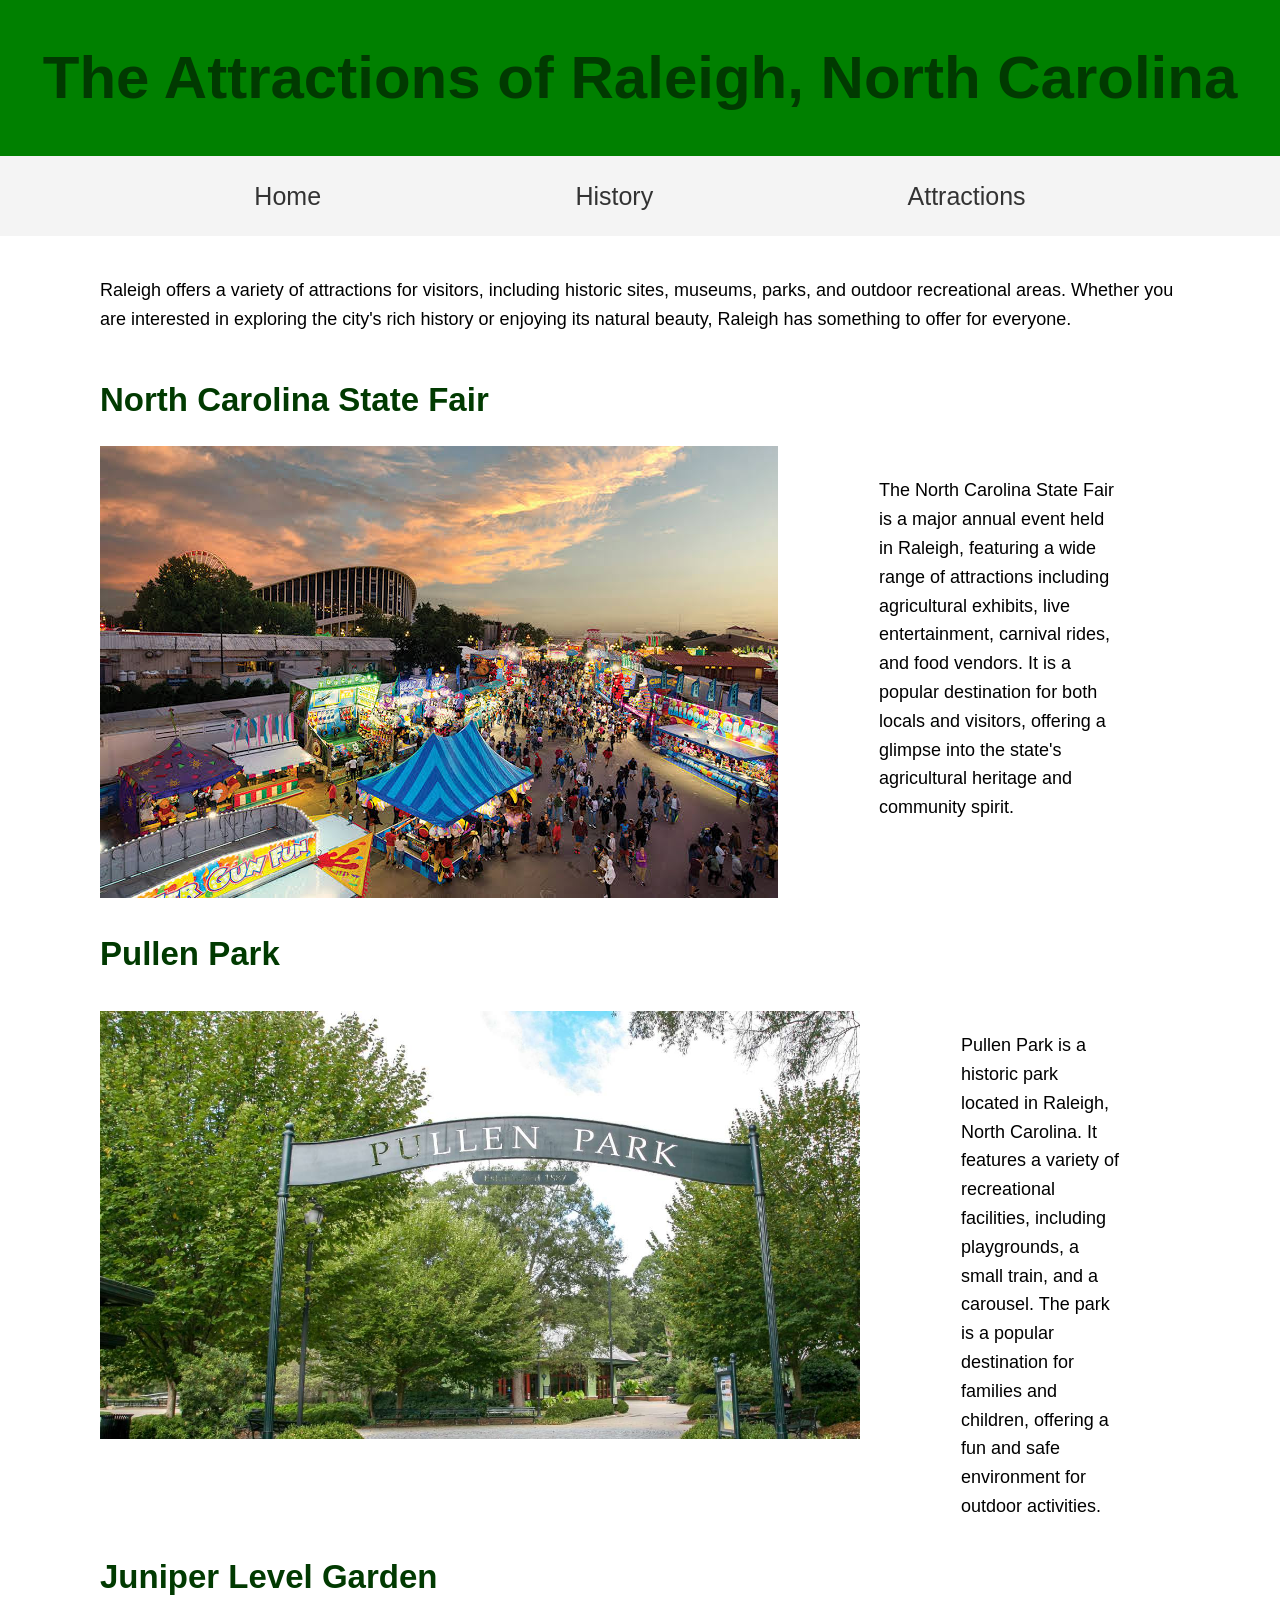
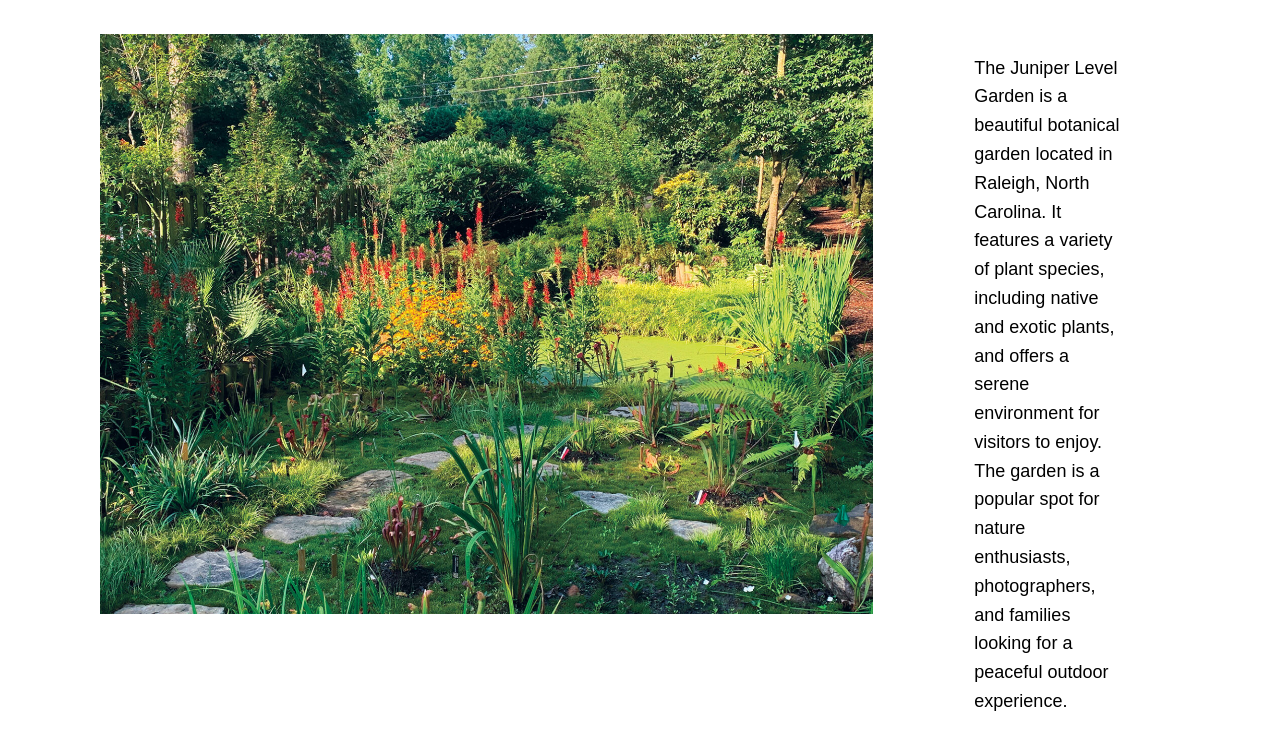
==== Final Project/attractions.html @ 87934058 "Add files via upload" ====
<!doctype html>
<html lang="en">

<head>
    <meta charset="UTF-8">
    <meta name="viewport" content="width=device-width, initial-scale=1.0">
    <link rel="stylesheet" href="css/styles.css">
    <title>Attractions of Raleigh, North Carolina</title>
</head>

<body>
    <header class="header">
        <h1>The Attractions of Raleigh, North Carolina</h1>
    </header>
    <nav>
        <ul class="main-menu">
            <li><a href="index.html">Home</a></li>
            <li><a href="history.html">History</a></li>
            <li><a href="attractions.html">Attractions</a></li>
        </ul>
    </nav>
    <section>
        <p class="intro">
            Raleigh offers a variety of attractions for visitors, including historic sites, museums, parks, and outdoor
            recreational areas. Whether you are interested in exploring the city's rich history or enjoying its natural
            beauty, Raleigh has something to offer for everyone.
        </p>
    </section>


    <header class="header2">
        <h2>North Carolina State Fair</h2>
    </header>
    <main class="content">

        <img class="state-fair" src="images/state-fair.jpg" alt="North Carolina State Fair">

        <div class="text-container">
            <p>
                The North Carolina State Fair is a major annual event held in Raleigh, featuring a wide range of
                attractions including agricultural exhibits, live entertainment, carnival rides, and food vendors. It is
                a popular destination for both locals and visitors, offering a glimpse into the state's agricultural
                heritage and community spirit.
            </p>
        </div>
    </main>

    <header class="header2">
        <h2>Pullen Park</h2>
    </header>
    <main class="content">

        <img class="pullen-park" src="images/pullen-park.jpg" alt="Pullen Park">

        <div class="text-container">
            <p>
                Pullen Park is a historic park located in Raleigh, North Carolina. It features a variety of recreational
                facilities, including playgrounds, a small train, and a carousel. The park is a popular destination for
                families and children, offering a fun and safe environment for outdoor activities.
            </p>
        </div>
    </main>

    <header class="header2">
        <h2>Juniper Level Garden</h2>
    </header>
    <main class="content">

        <img class="juniper-level" src="images/garden.jpg" alt="Juniper Level Garden">

        <div class="text-container">
            <p>
                The Juniper Level Garden is a beautiful botanical garden located in Raleigh, North Carolina. It features
                a variety of plant species, including native and exotic plants, and offers a serene environment for
                visitors to enjoy. The garden is a popular spot for nature enthusiasts, photographers, and families
                looking for a peaceful outdoor experience.
            </p>
        </div>
    </main>

</body>

</html>
---- Final Project/css/styles.css ----
* {
  margin: 0;
  padding: 0;
  box-sizing: border-box;
}

body {
  font-family: 'Poppins', sans-serif;
  color: #333;
  background-color: white;
  color: rgb(1, 58, 1);
  line-height: 1.6;
}

ul {
  list-style-type: none;
}

a {
  color: #333;
  text-decoration: none;
}

a:hover {
  color: red;
}

/* Header */
.header {
  display: flex;
  justify-content: center;
  align-items: center;
  font-size: 30px;
  padding: 30px;
  background-color: green;
  width: 100%;

  @media (max-width: 900px) {
    background-color: goldenrod;
    color: gold;
  }
}

.header2 {
  display: flex;
  justify-content: start;
  align-items: center;
  font-size: 22px;
  padding: 0px 0px 0px 100px;
  width: 100%;

  @media (max-width: 900px) {
    color: gold;
  }
}

.main-menu {
  display: flex;
  font-size: 25px;
  gap: 20px;
  padding: 20px;
  background-color: #f4f4f4;
  justify-content: space-evenly;
  color: black;
}

/* Main Content */

.text-container {
  display: flex;
  flex-direction: column;
  font-size: 18px;
  line-height: 1.6;
  padding: 30px 80px 10px;
  color: black;
}

.content {
  display: flex;
  gap: 1px;
  margin: 20px auto;
  justify-content: center;
  align-items: start;
  padding: 0 80px;
}

.raleigh-city {
  display: flex;
  justify-content: center;
  padding: 20px;
  width: 100%;
  height: auto;
}

.pope-house {
  display: block;
  width: 100%;
  height: auto;
  padding: 30px 20px 10px;
}

.theatre-little {
  display: block;
  width: 100%;
  max-width: 1050px;
  height: auto;
  padding: 30px 20px 10px;
}

.executive-mansion {
  display: block;
  width: 100%;
  max-width: 1100px;
  height: auto;
  padding: 10px 20px 10px;
}

.state-fair {
  display: block;
  padding: 0px 20px 10px;
  height: auto;

  @media (max-width: 900px) {
    max-width: 100%;
  }
}

.pullen-park {
  display: flex;
  max-width: 800px;
  width: 100%;
  height: auto;
  padding: 10px 20px 10px;
}

.juniper-level {
  display: block;
  justify-content: center;
  max-width: 100%;
  height: 600px;
  padding: 10px 20px 10px;
}

.intro {
  font-size: 18px;
  line-height: 1.6;
  padding: 40px 100px;
  color: black
}


/* Media Queries */
@media (max-width: 900px) {
  .header {
    display: flex;
    justify-content: center;
    padding: 30px 10px 10px;
    font-size: 15px;

    @media (max-width: 900px) {
      background-color: goldenrod;
    }
  }

  .header2 {
    display: flex;
    justify-content: center;
    padding: 0px 20px 0px;
    font-size: 15px;

    @media (max-width: 900px) {
      color: gold;
    }
  }

  .main-menu {
    flex-direction: row;
    font-size: 16px;
  }

  .content {
    flex-direction: column;
    justify-content: center;
    align-items: center;
    padding: 0px;
    min-width: 100%;
    height: auto;
  }

  .text-container {
    padding: 10px 20px;
    font-size: 14px;
  }

  .juniper-level {
    display: block;
    justify-content: center;
    max-width: 100%;
    height: auto;
    padding: 10px 20px 10px;
  }

  .intro {
    display: flex;
    padding: 10px 20px 10px;
    font-size: 14px;
  }
}
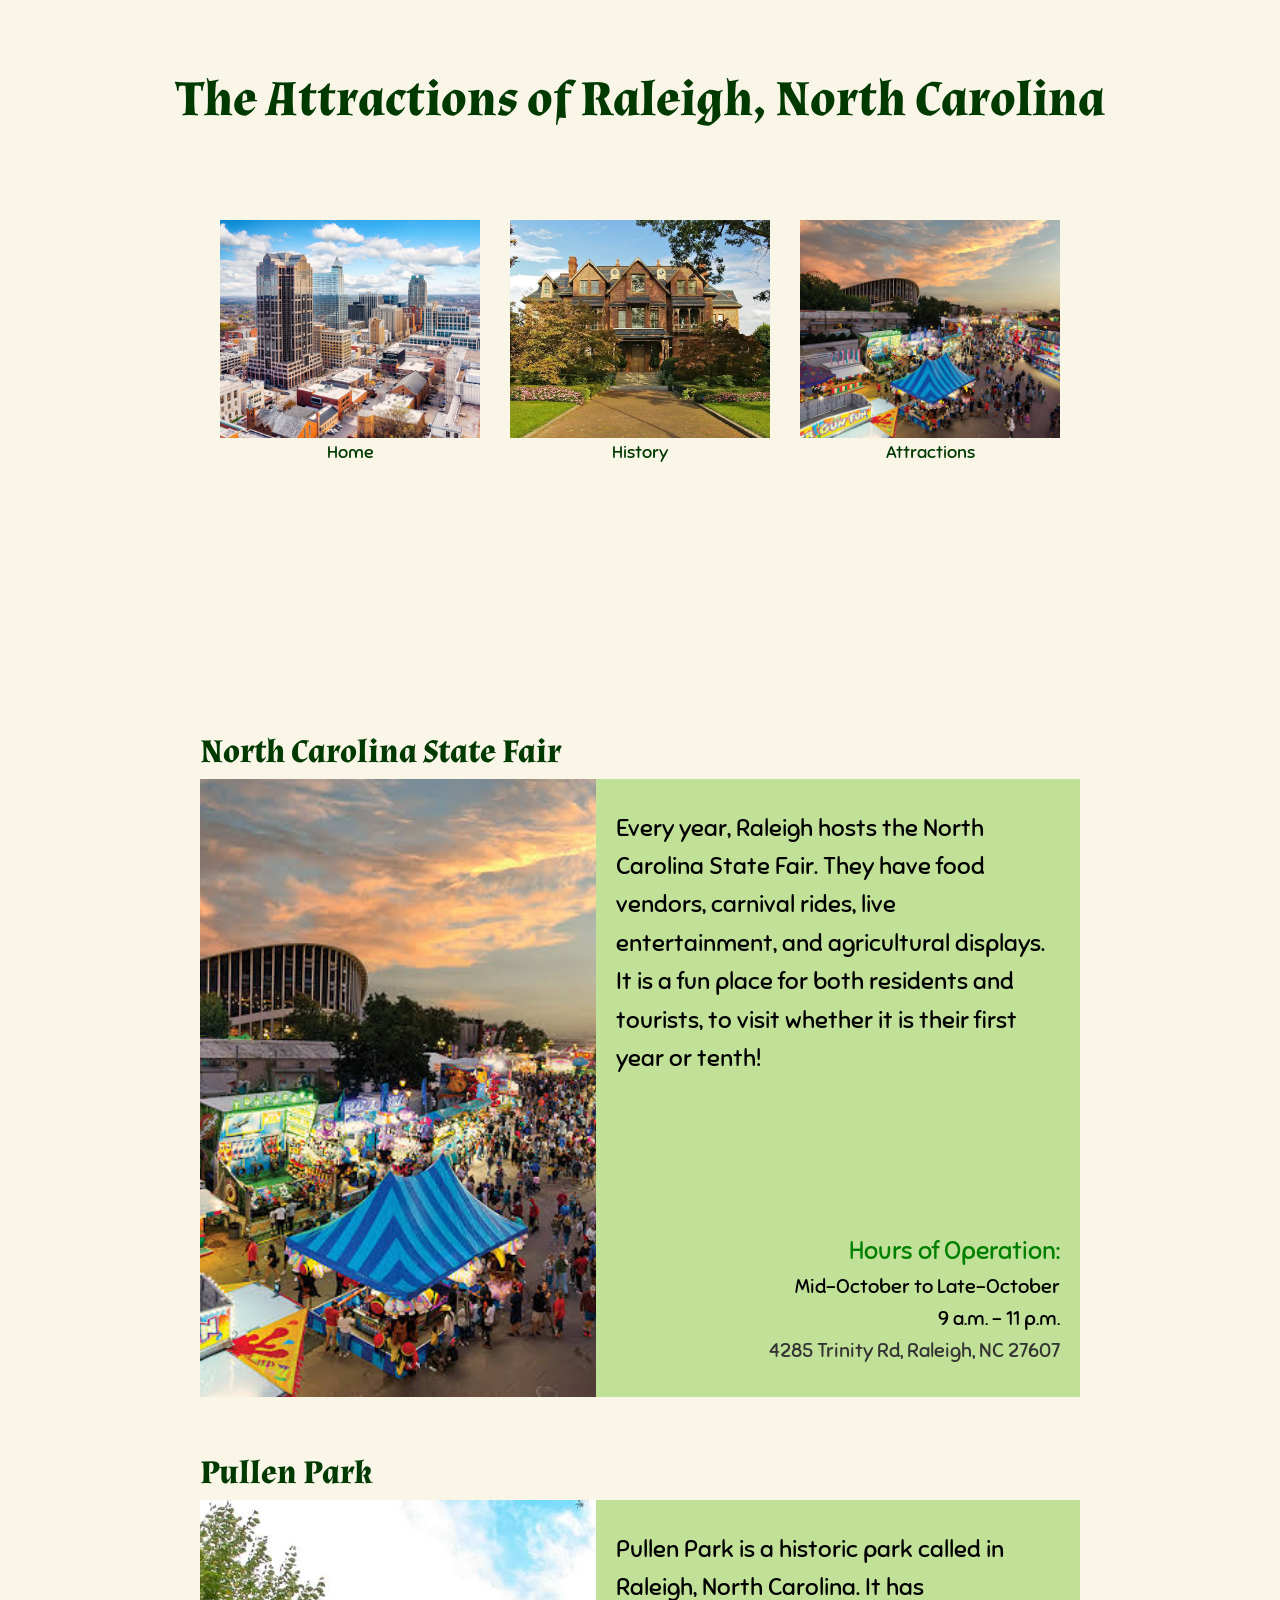
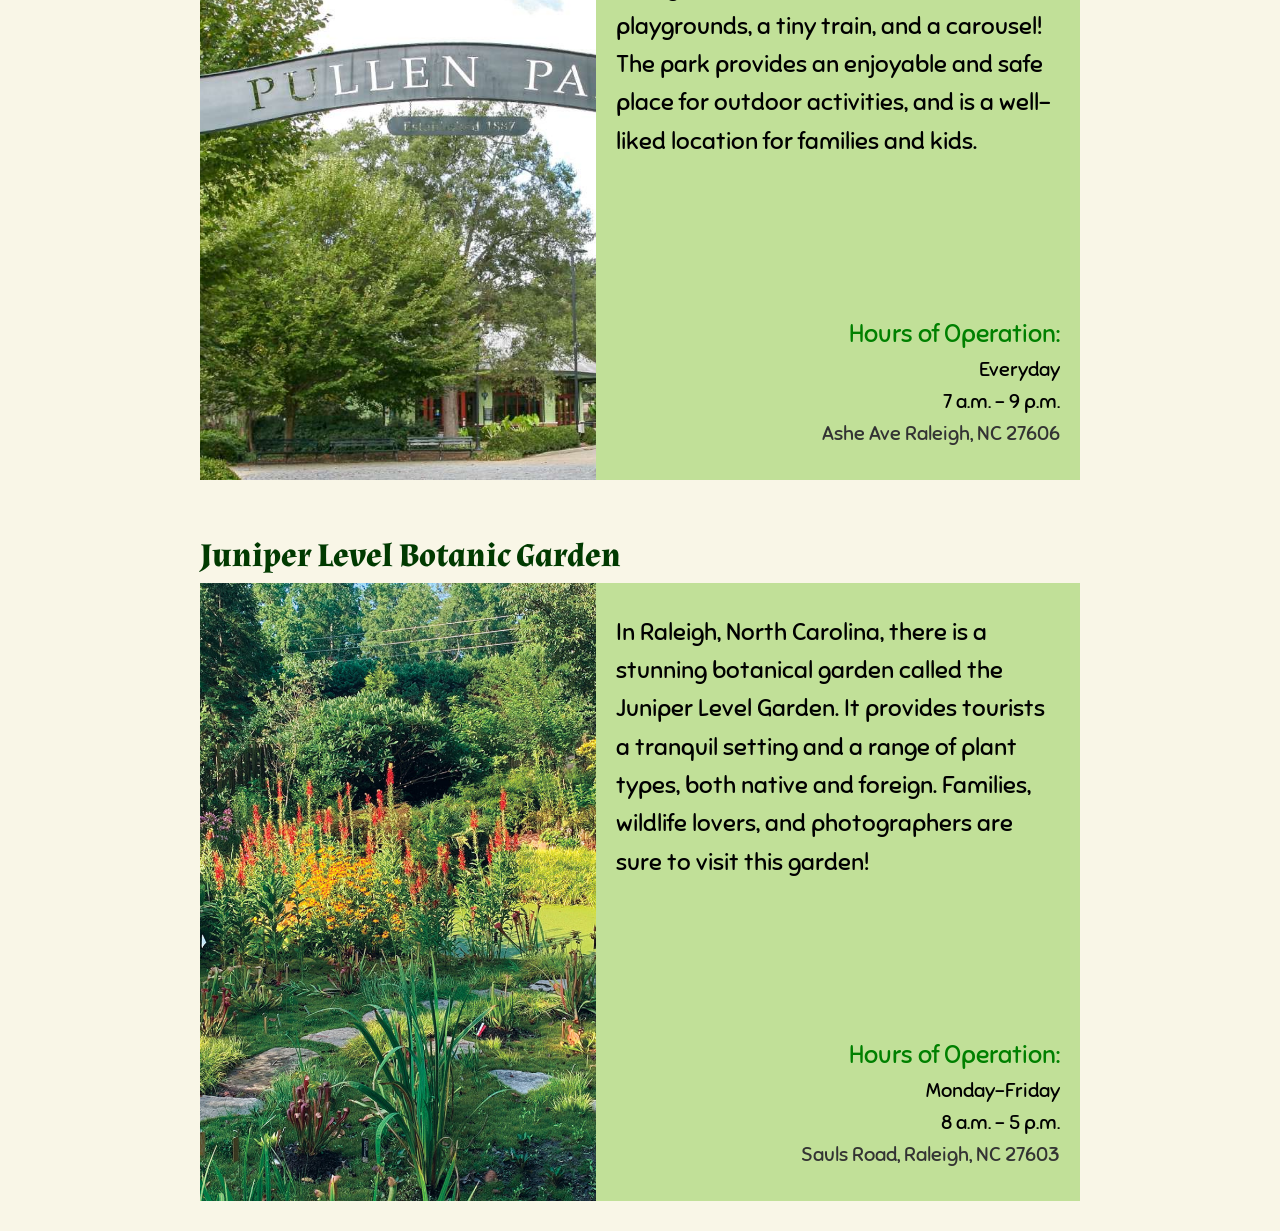
==== commit 1632c480: "11/6/2026" ====
--- a/Final Project/attractions.html
+++ b/Final Project/attractions.html
@@ -4,28 +4,38 @@
 <head>
     <meta charset="UTF-8">
     <meta name="viewport" content="width=device-width, initial-scale=1.0">
-    <link rel="stylesheet" href="css/styles.css">
+    <link rel="stylesheet" href="css/style.css">
+     <link rel="preconnect" href="https://fonts.googleapis.com">
+    <link rel="preconnect" href="https://fonts.gstatic.com" crossorigin>
+    <link href="https://fonts.googleapis.com/css2?family=Almendra:ital,wght@0,400;0,700;1,400;1,700&family=Pangolin&family=Sniglet:wght@400;800&display=swap" rel="stylesheet">
     <title>Attractions of Raleigh, North Carolina</title>
 </head>
 
 <body>
-    <header class="header">
-        <h1>The Attractions of Raleigh, North Carolina</h1>
-    </header>
-    <nav>
-        <ul class="main-menu">
-            <li><a href="index.html">Home</a></li>
-            <li><a href="history.html">History</a></li>
-            <li><a href="attractions.html">Attractions</a></li>
+     <div class="header-image">
+            <div class="header">
+                <h1 class="title">The Attractions of Raleigh, North Carolina</h1>
+            </div>
+            
+        </div>
+
+
+
+    <main class="menu">
+        <ul class="top">
+            <li><a href="index.html"><img class="city" src="images/city-of-raleigh.jpg" alt="A birdseye view of the downtown Raleigh, NC during the day"></a>
+                <p class="menu-item">Home</p>
+            </li>
+
+            <li><a href="history.html"><img class="house" src="images/mansion.jpg" alt="A front-facing shot of the Executive Mansion located in Raleigh, NC"></a>
+                <p class="menu-item">History</p>
+            </li>
+
+            <li><a href="attractions.html"><img class="party" src="images/state-fair.jpg" alt="Open hours picture of the annual North Carolina State Fair from a birdseye view"></a>
+                <p class="menu-item">Attractions</p>
+            </li>
         </ul>
-    </nav>
-    <section>
-        <p class="intro">
-            Raleigh offers a variety of attractions for visitors, including historic sites, museums, parks, and outdoor
-            recreational areas. Whether you are interested in exploring the city's rich history or enjoying its natural
-            beauty, Raleigh has something to offer for everyone.
-        </p>
-    </section>
+    </main> 
 
 
     <header class="header2">
@@ -33,14 +43,30 @@
     </header>
     <main class="content">
 
-        <img class="state-fair" src="images/state-fair.jpg" alt="North Carolina State Fair">
+        <img class="state-fair" src="images/state-fair.jpg"
+            alt="Open hours crowd picture of the annual North Carolina State Fair from a birdseye view">
 
         <div class="text-container">
             <p>
-                The North Carolina State Fair is a major annual event held in Raleigh, featuring a wide range of
-                attractions including agricultural exhibits, live entertainment, carnival rides, and food vendors. It is
-                a popular destination for both locals and visitors, offering a glimpse into the state's agricultural
-                heritage and community spirit.
+                Every year, Raleigh hosts the North Carolina State Fair. They have food vendors, carnival rides, live
+                entertainment, and agricultural displays. It is a fun place for both residents and tourists, to visit
+                whether it is their first year or tenth!
+            </p>
+            <br /><br /><br /><br />
+            <p class="hour">
+                Hours of Operation:
+            </p>
+            <p class="info">
+                Mid-October to Late-October
+            </p>
+
+            <p class="info">
+                9 a.m. - 11 p.m.
+            </p>
+            <p class="info">
+                <a
+                    href="https://www.google.com/maps/dir//North+Carolina+State+Fair,+4285+Trinity+Rd,+Raleigh,+NC+27607/@35.8450514,-78.8948735,15z/data=!4m8!4m7!1m0!1m5!1m1!1s0x89acf5b0eb4f985f:0xd6c5b2bfcef8aa27!2m2!1d-78.7142659!2d35.7964189?entry=ttu&g_ep=EgoyMDI2MTEwMy4wIKXMDSoASAFQAw%3D%3D">4285
+                    Trinity Rd, Raleigh, NC 27607</a>
             </p>
         </div>
     </main>
@@ -50,34 +76,70 @@
     </header>
     <main class="content">
 
-        <img class="pullen-park" src="images/pullen-park.jpg" alt="Pullen Park">
+        <img class="pullen-park" src="images/pullen-park.jpg" alt="A day shot of the entrance sign to Pullen Park">
 
         <div class="text-container">
             <p>
-                Pullen Park is a historic park located in Raleigh, North Carolina. It features a variety of recreational
-                facilities, including playgrounds, a small train, and a carousel. The park is a popular destination for
-                families and children, offering a fun and safe environment for outdoor activities.
+                Pullen Park is a historic park called in Raleigh, North Carolina. It has playgrounds, a tiny train, and
+                a carousel! The park provides an enjoyable and safe place for outdoor activities, and is a well-liked
+                location for families and kids.
+            </p>
+            <br /><br /><br /><br />
+            <p class="hour">
+                Hours of Operation:
+            </p>
+            <p class="info">
+                Everyday
+            </p>
+
+            <p class="info">
+                7 a.m. - 9 p.m.
+            </p>
+            <p class="info">
+                <a
+                    href="https://www.google.com/maps/place/520+Ashe+Ave,+Raleigh,+NC+27606/@35.7808483,-78.6643668,17z/data=!3m1!4b1!4m6!3m5!1s0x89acf58f65dda40d:0xebd02ab468a03177!8m2!3d35.7809709!4d-78.6646942!16s%2Fg%2F11bytpb_9t?entry=ttu&g_ep=EgoyMDI2MTEwMy4wIKXMDSoASAFQAw%3D%3D">Ashe
+                    Ave Raleigh, NC 27606</a>
             </p>
         </div>
     </main>
 
     <header class="header2">
-        <h2>Juniper Level Garden</h2>
+        <h2>Juniper Level Botanic Garden</h2>
     </header>
     <main class="content">
 
-        <img class="juniper-level" src="images/garden.jpg" alt="Juniper Level Garden">
+        <img class="juniper-level" src="images/garden.jpg"
+            alt="A sunny day photo in a section of the garden with stepping stones and colorful flowers">
 
         <div class="text-container">
             <p>
-                The Juniper Level Garden is a beautiful botanical garden located in Raleigh, North Carolina. It features
-                a variety of plant species, including native and exotic plants, and offers a serene environment for
-                visitors to enjoy. The garden is a popular spot for nature enthusiasts, photographers, and families
-                looking for a peaceful outdoor experience.
+                In Raleigh, North Carolina, there is a stunning botanical garden called the Juniper Level Garden. It
+                provides tourists a tranquil setting and a range of plant types, both native and foreign. Families,
+                wildlife lovers, and photographers are sure to visit this garden!
+            </p>
+            <br /><br /><br /><br />
+            <p class="hour">
+                Hours of Operation:
+            </p>
+            <p class="info">
+                Monday-Friday
+            </p>
+
+            <p class="info">
+                8 a.m. - 5 p.m.
+            </p>
+            <p class="info">
+                <a
+                    href=https://www.google.com/maps/place/Juniper+Level+Botanic+Garden/@35.626583,-78.6386718,17z/data=!3m1!4b1!4m6!3m5!1s0x89ac621832d1ffd5:0x7097f77a8fb350f2!8m2!3d35.626583!4d-78.6386718!16zL20vMGRtYjR4?entry=ttu&g_ep=EgoyMDI2MTEwMy4wIKXMDSoASAFQAw%3D%3D>Sauls
+                    Road, Raleigh, NC 27603</a>
             </p>
         </div>
     </main>
 
 </body>
 
+</html>
+
+</body>
+
 </html>
--- a/Final Project/css/style.css
+++ b/Final Project/css/style.css
@@ -0,0 +1,328 @@
+* {
+  margin: 0;
+  padding: 0;
+  box-sizing: border-box;
+}
+
+
+body {
+  font-family: "Sniglet", system-ui;
+  color: #333;
+  background-color: rgb(249, 246, 231);
+  color: rgb(1, 58, 1);
+  line-height: 1.6;
+  width: 100%;
+  height: auto;
+  background-size: cover;
+  padding: 0px 0px 30px;
+}
+
+.almendra-regular {
+  font-family: "Almendra", serif;
+  font-weight: 400;
+  font-style: normal;
+}
+
+.sniglet-regular {
+  font-family: "Sniglet", system-ui;
+  font-weight: 400;
+  font-style: normal;
+}
+
+ul {
+  list-style-type: none;
+}
+
+a {
+  color: #333;
+  text-decoration: none;
+}
+
+a:hover {
+  color: rgb(28, 138, 190);
+}
+
+/* Header */
+.header {
+  font-family: "Almendra", serif;
+  display: flex;
+  justify-content: center;
+  align-items: center;
+  font-size: 25px;
+  padding: 30px;
+  width: 100%;
+}
+
+.header-image {
+  display: flex;
+  background-image: linear-gradient(rgba(255, 253, 253, 0.65)), url('https://savorytraveler.com/wp-content/uploads/2023/04/1920x1080.jpg');
+  height: 200px;
+  background-position: center;
+  background-repeat: no-repeat;
+  background-size: cover;
+  position: relative;
+}
+
+.header2 {
+  font-family: "Almendra", serif;
+  display: flex;
+  justify-content: start;
+  align-items: center;
+  font-size: 22px;
+  padding: 50px 0px 0px 200px;
+  width: 100%;
+}
+
+.man-menu {
+  display: flex;
+  flex-direction: row;
+  font-size: 25px;
+  gap: 20px;
+  padding: 20px;
+  justify-content: center;
+  color: black;
+}
+
+.menu {
+  display: flex;
+  flex-direction: row;
+  justify-content: center;
+  padding: 0px 200px 0px;
+}
+
+/* Main Content */
+
+.text-container {
+  display: flex;
+  flex-direction: column;
+  font-size: 18px;
+  line-height: 1.6;
+  padding: 30px 20px 30px;
+  color: black;
+}
+
+.text-container {
+  font-size: 24px;
+  background-color: rgb(193, 224, 152);
+}
+
+.content {
+  display: flex;
+  flex-direction: row;
+  justify-content: center;
+  padding: 0px 200px 0px;
+  outline-color: aliceblue;
+
+  .hour {
+    font-size: 25px;
+    display: flex;
+    justify-content: end;
+    color: green;
+  }
+
+  .info {
+    font-size: 20px;
+    display: flex;
+    justify-content: end;
+  }
+}
+
+.top {
+  display: flex;
+  flex-direction: row;
+  justify-content: center;
+  padding: 20px;
+  gap: 30px;
+}
+
+.menu-item {
+  font-size: 18px;
+  display: flex;
+  justify-content: space-evenly;
+}
+
+.raleigh-city,
+.fair,
+.mansion {
+  display: flex;
+  flex-direction: row;
+  justify-content: center;
+  align-items: center;
+  width: 10%;
+  height: 50%;
+
+}
+
+.city,
+.party,
+.house {
+  display: flex;
+  flex-direction: row;
+  justify-content: space-between;
+  width: 100%;
+  height: 50%;
+  aspect-ratio: 4 / 3;
+  object-fit: cover;
+  padding: 0;
+  flex-shrink: 0;
+}
+
+.state-fair,
+.executive-mansion,
+.theatre-little,
+.pope-house,
+.pullen-park,
+.juniper-level {
+  display: block;
+  width: 45%;
+  height: auto;
+  aspect-ratio: 4 / 3;
+  object-fit: cover;
+  padding: 0px 0;
+  flex-shrink: 0;
+}
+
+.intro {
+  display: flex;
+  flex-direction: row;
+  font-size: 20px;
+  line-height: 1.6;
+  padding: 40px 100px;
+  margin: 10px 0px;
+  color: black;
+}
+
+
+/* Media Queries */
+@media (max-width: 900px) {
+  .header {
+    display: flex;
+    justify-content: center;
+    padding: 30px 10px 10px;
+    font-size: 15px;
+  }
+
+  .header-image {
+    display: flex;
+    justify-content: center;
+    align-items: center;
+    height: 100px;
+  }
+
+  .header2 {
+    display: flex;
+    justify-content: center;
+    padding: 30px 20px 0px;
+    font-size: 15px;
+  }
+
+  .top {
+    display: flex;
+    flex-direction: row;
+    justify-content: center;
+    width: 100%;
+    font-size: 10px;
+  }
+
+  .man-menu {
+    display: flex;
+    flex-direction: column;
+    justify-content: center;
+    width: 100%;
+    font-size: 10px;
+    padding: 10px 20px 0px;
+  }
+
+  .intro {
+    display: flex;
+  }
+
+  .content {
+    display: flex;
+    flex-direction: column;
+    justify-content: center;
+    align-items: center;
+    padding: 0px;
+    min-width: 100%;
+    height: auto;
+
+    .hour {
+      font-size: 15px;
+      display: flex;
+      justify-content: end;
+      color: green;
+    }
+
+    .info {
+      font-size: 13px;
+      display: flex;
+      justify-content: end;
+    }
+  }
+
+  .text-container {
+    padding: 10px 20px;
+    margin: 0px 20px;
+    font-size: 14px;
+  }
+
+  @media (max-width: 900px) {
+
+    .state-fair,
+    .executive-mansion,
+    .theatre-little,
+    .pope-house,
+    .pullen-park,
+    .juniper-level {
+      width: 100%;
+    }
+  }
+
+  .juniper-level,
+  .executive-mansion,
+  .theatre-little,
+  .pope-house,
+  .state-fair,
+  .pullen-park {
+    display: block;
+    justify-content: center;
+    max-width: 100%;
+    height: auto;
+    padding: 10px 20px 10px;
+  }
+
+  .intro {
+    display: flex;
+    padding: 10px 20px 10px;
+    font-size: 14px;
+  }
+
+  @media (max-width: 900px) {
+
+    .raleigh-city,
+    .fair,
+    .mansion {
+      display: flex;
+      flex-direction: row;
+      justify-content: center;
+      align-items: center;
+      min-width: 95px;
+      height: auto;
+      aspect-ratio: 4 / 3;
+      object-fit: cover;
+      flex-shrink: 0;
+    }
+  }
+
+  .menu {
+    display: flex;
+    flex-direction: center;
+    padding: 0px;
+  }
+
+  .menu-item {
+    font-size: 13px;
+    display: flex;
+    justify-content: center;
+  }
+}
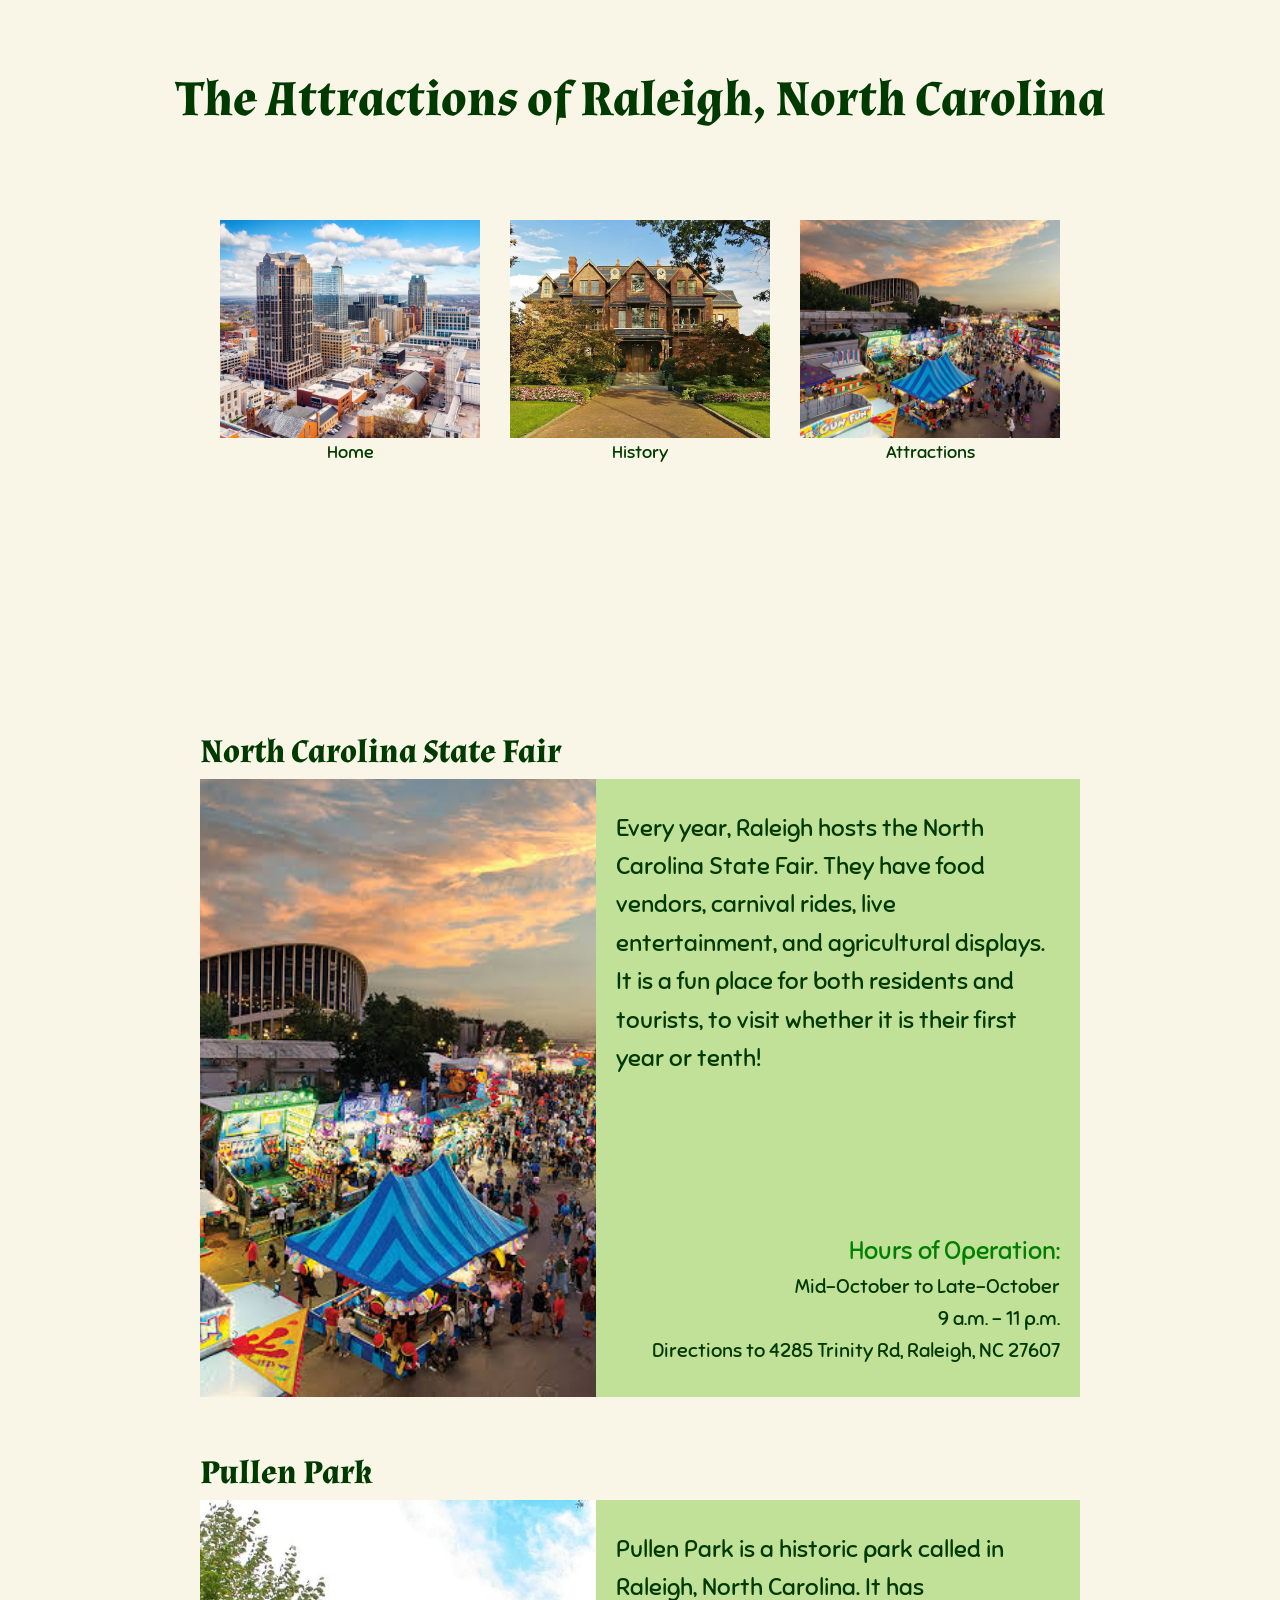
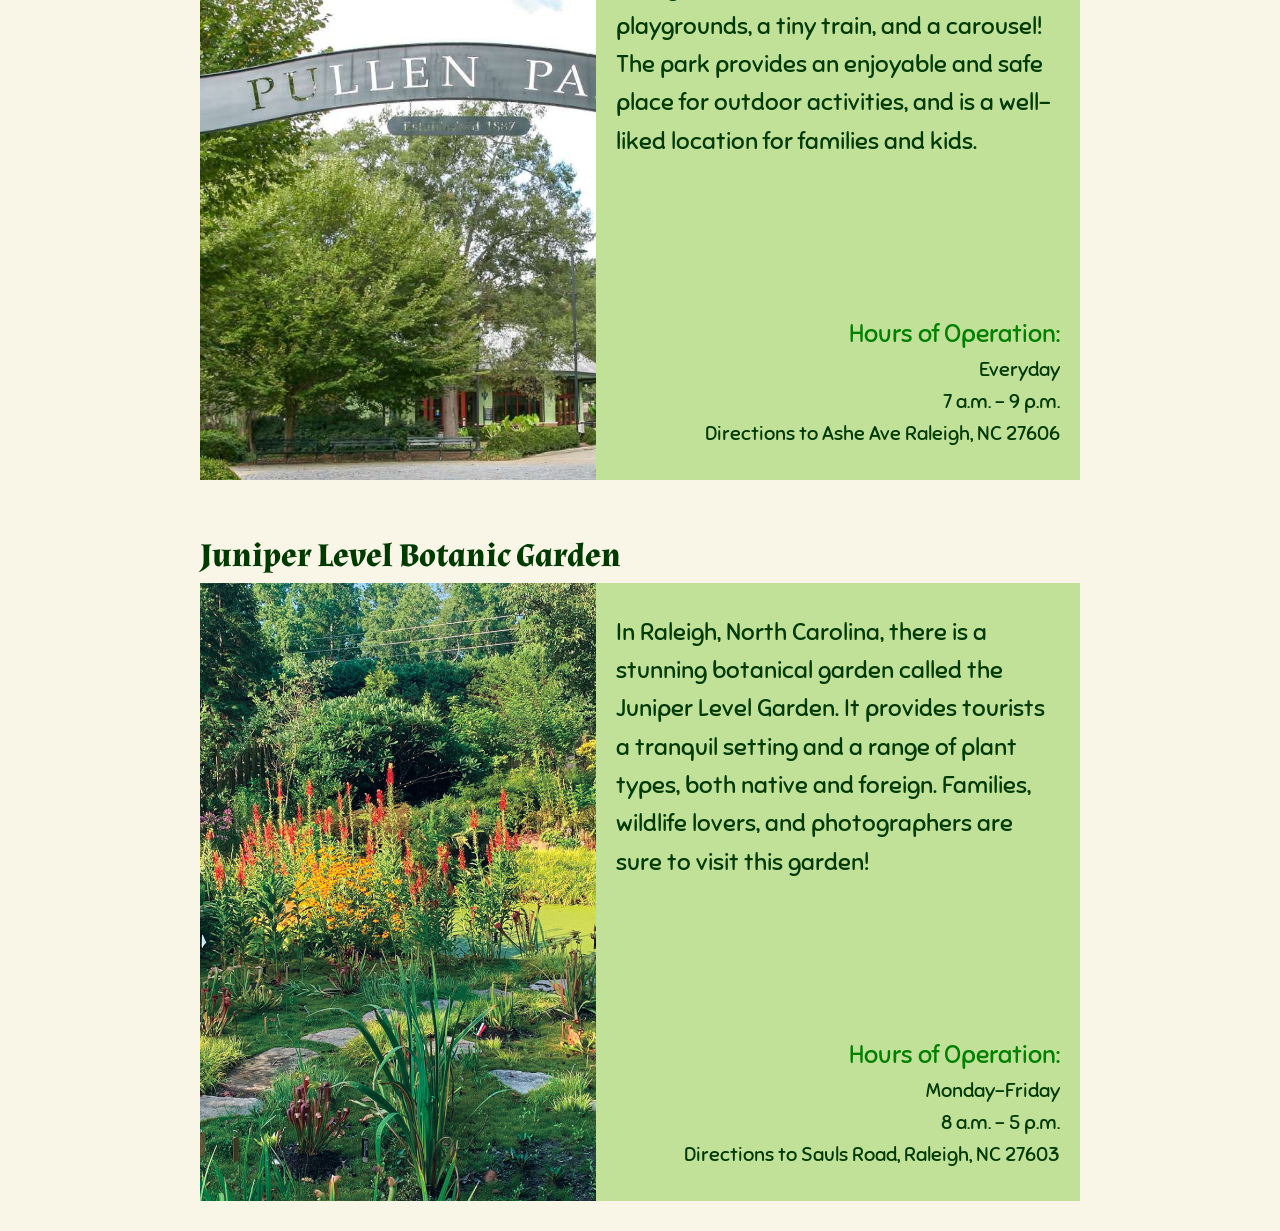
==== commit fd2dea13: "Add files via upload" ====
--- a/Final Project/attractions.html
+++ b/Final Project/attractions.html
@@ -20,10 +20,10 @@
         </div>
 
 
-
+<nav>
     <main class="menu">
         <ul class="top">
-            <li><a href="index.html"><img class="city" src="images/city-of-raleigh.jpg" alt="A birdseye view of the downtown Raleigh, NC during the day"></a>
+            <li><a href="homepage.html"><img class="city" src="images/city-of-raleigh.jpg" alt="A birdseye view of the downtown Raleigh, NC during the day"></a>
                 <p class="menu-item">Home</p>
             </li>
 
@@ -36,7 +36,7 @@
             </li>
         </ul>
     </main> 
-
+</nav>
 
     <header class="header2">
         <h2>North Carolina State Fair</h2>
@@ -65,8 +65,7 @@
             </p>
             <p class="info">
                 <a
-                    href="https://www.google.com/maps/dir//North+Carolina+State+Fair,+4285+Trinity+Rd,+Raleigh,+NC+27607/@35.8450514,-78.8948735,15z/data=!4m8!4m7!1m0!1m5!1m1!1s0x89acf5b0eb4f985f:0xd6c5b2bfcef8aa27!2m2!1d-78.7142659!2d35.7964189?entry=ttu&g_ep=EgoyMDI2MTEwMy4wIKXMDSoASAFQAw%3D%3D">4285
-                    Trinity Rd, Raleigh, NC 27607</a>
+                    href="https://www.google.com/maps/dir//North+Carolina+State+Fair,+4285+Trinity+Rd,+Raleigh,+NC+27607/@35.8450514,-78.8948735,15z/data=!4m8!4m7!1m0!1m5!1m1!1s0x89acf5b0eb4f985f:0xd6c5b2bfcef8aa27!2m2!1d-78.7142659!2d35.7964189?entry=ttu&g_ep=EgoyMDI2MTEwMy4wIKXMDSoASAFQAw%3D%3D">Directions to 4285 Trinity Rd, Raleigh, NC 27607</a>
             </p>
         </div>
     </main>
@@ -97,8 +96,7 @@
             </p>
             <p class="info">
                 <a
-                    href="https://www.google.com/maps/place/520+Ashe+Ave,+Raleigh,+NC+27606/@35.7808483,-78.6643668,17z/data=!3m1!4b1!4m6!3m5!1s0x89acf58f65dda40d:0xebd02ab468a03177!8m2!3d35.7809709!4d-78.6646942!16s%2Fg%2F11bytpb_9t?entry=ttu&g_ep=EgoyMDI2MTEwMy4wIKXMDSoASAFQAw%3D%3D">Ashe
-                    Ave Raleigh, NC 27606</a>
+                    href="https://www.google.com/maps/place/520+Ashe+Ave,+Raleigh,+NC+27606/@35.7808483,-78.6643668,17z/data=!3m1!4b1!4m6!3m5!1s0x89acf58f65dda40d:0xebd02ab468a03177!8m2!3d35.7809709!4d-78.6646942!16s%2Fg%2F11bytpb_9t?entry=ttu&g_ep=EgoyMDI2MTEwMy4wIKXMDSoASAFQAw%3D%3D">Directions to Ashe Ave Raleigh, NC 27606</a>
             </p>
         </div>
     </main>
@@ -130,8 +128,7 @@
             </p>
             <p class="info">
                 <a
-                    href=https://www.google.com/maps/place/Juniper+Level+Botanic+Garden/@35.626583,-78.6386718,17z/data=!3m1!4b1!4m6!3m5!1s0x89ac621832d1ffd5:0x7097f77a8fb350f2!8m2!3d35.626583!4d-78.6386718!16zL20vMGRtYjR4?entry=ttu&g_ep=EgoyMDI2MTEwMy4wIKXMDSoASAFQAw%3D%3D>Sauls
-                    Road, Raleigh, NC 27603</a>
+                    href=https://www.google.com/maps/place/Juniper+Level+Botanic+Garden/@35.626583,-78.6386718,17z/data=!3m1!4b1!4m6!3m5!1s0x89ac621832d1ffd5:0x7097f77a8fb350f2!8m2!3d35.626583!4d-78.6386718!16zL20vMGRtYjR4?entry=ttu&g_ep=EgoyMDI2MTEwMy4wIKXMDSoASAFQAw%3D%3D>Directions to Sauls Road, Raleigh, NC 27603</a>
             </p>
         </div>
     </main>
--- a/Final Project/css/style.css
+++ b/Final Project/css/style.css
@@ -7,9 +7,8 @@
 
 body {
   font-family: "Sniglet", system-ui;
-  color: #333;
   background-color: rgb(249, 246, 231);
-  color: rgb(1, 58, 1);
+  color: var(--primary-color);
   line-height: 1.6;
   width: 100%;
   height: auto;
@@ -29,12 +28,16 @@
   font-style: normal;
 }
 
+:root {
+  --primary-color: rgb(1, 58, 1)
+}
+
 ul {
   list-style-type: none;
 }
 
 a {
-  color: #333;
+  color: var(--primary-color);
   text-decoration: none;
 }
 
@@ -55,7 +58,7 @@
 
 .header-image {
   display: flex;
-  background-image: linear-gradient(rgba(255, 253, 253, 0.65)), url('https://savorytraveler.com/wp-content/uploads/2023/04/1920x1080.jpg');
+  background-image: linear-gradient(rgba(255, 253, 253, 0.719)), url('https://savorytraveler.com/wp-content/uploads/2023/04/1920x1080.jpg');
   height: 200px;
   background-position: center;
   background-repeat: no-repeat;
@@ -71,6 +74,7 @@
   font-size: 22px;
   padding: 50px 0px 0px 200px;
   width: 100%;
+  color: var(--primary-color);
 }
 
 .man-menu {
@@ -80,7 +84,6 @@
   gap: 20px;
   padding: 20px;
   justify-content: center;
-  color: black;
 }
 
 .menu {
@@ -98,7 +101,6 @@
   font-size: 18px;
   line-height: 1.6;
   padding: 30px 20px 30px;
-  color: black;
 }
 
 .text-container {
